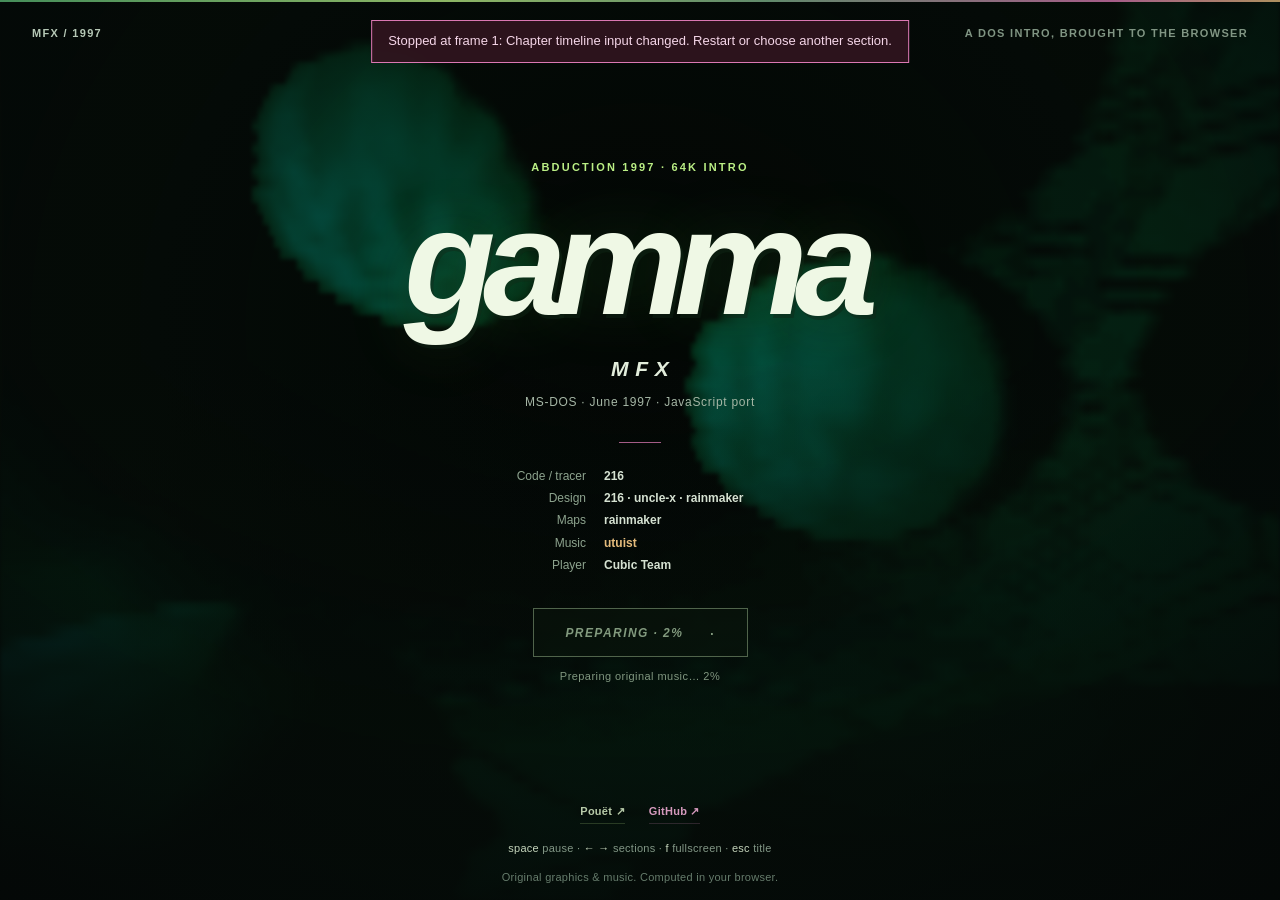
==== player/index.html @ 2d7ef6f2 "feat: initial commit" ====
<!doctype html>
<html lang="en">
<head>
 <meta charset="utf-8">
 <meta name="viewport" content="width=device-width, initial-scale=1, viewport-fit=cover">
 <meta name="description" content="Gamma by MFX. The 1997 DOS 64k intro, reconstructed in JavaScript with its original graphics and music.">
 <meta name="theme-color" content="#050907">
 <title>Gamma — MFX</title>
 <link rel="icon" href="data:,">
 <link rel="stylesheet" href="./theme.css">
</head>
<body>
<main id="shell">
 <canvas id="screen" width="320" height="240" aria-label="Gamma, rendered live"></canvas>
 <section id="gate" aria-label="Gamma by MFX">
  <img class="cover" src="./assets/home-cover.png" width="320" height="160" alt="">
  <div class="shade" aria-hidden="true"></div><div class="edge" aria-hidden="true"></div>
  <header class="masthead"><span>MFX / 1997</span><span class="edition">A DOS intro, brought to the browser</span></header>
  <div class="gate-content">
   <p class="eyebrow">Abduction 1997 · 64k intro</p>
   <h1>gamma</h1>
   <p class="group">MFX</p>
   <p class="meta">MS-DOS · June 1997 · JavaScript port</p>
   <div class="rule" aria-hidden="true"></div>
   <dl class="credits">
    <div><dt>Code / tracer</dt><dd>216</dd></div>
    <div><dt>Design</dt><dd>216 · uncle-x · rainmaker</dd></div>
    <div><dt>Maps</dt><dd>rainmaker</dd></div>
    <div class="music"><dt>Music</dt><dd>utuist</dd></div>
    <div><dt>Player</dt><dd>Cubic Team</dd></div>
   </dl>
   <button id="start" class="start" type="button" disabled>Preparing…</button>
   <output id="audio-status" class="audio-status" role="status">Preparing original music…</output>
  </div>
  <footer>
   <nav class="links" aria-label="Production links">
    <a href="https://www.pouet.net/prod.php?which=2516" target="_blank" rel="noopener noreferrer">Pouët ↗</a>
    <a href="https://github.com/kdrapel/mfx-gamma" target="_blank" rel="noopener noreferrer">GitHub ↗</a>
   </nav>
   <p class="keys"><kbd>space</kbd> pause · <kbd>← →</kbd> sections · <kbd>f</kbd> fullscreen · <kbd>esc</kbd> title</p>
   <p class="port-note">Original graphics &amp; music. Computed in your browser.</p>
  </footer>
 </section>
 <nav id="hud" class="hud" hidden aria-label="Playback controls">
  <div class="hud-main">
   <button id="play" disabled>Play</button><button id="home" class="home-button">Stop</button>
   <button id="backward" aria-label="Back 15 seconds">−15s</button><button id="forward" aria-label="Forward 15 seconds">+15s</button>
   <input id="timeline" list="seek-marks" type="range" min="0" max="143" step="0.1" value="0" aria-label="Seek intro">
   <datalist id="seek-marks"></datalist><output id="time">0:00 / 2:23</output>
   <button id="fullscreen" aria-pressed="false">Fullscreen</button>
   <label class="stats-switch"><input id="stats-toggle" type="checkbox" role="switch" aria-controls="geek-panel"> Stats for geeks</label>
  </div>
  <div class="hud-sections">
   <button id="previous" disabled aria-label="Previous section">←</button><button id="next" disabled aria-label="Next section">→</button>
   <label class="section-label" for="scene">Section</label><select id="scene" disabled aria-label="Jump to section"><option>Loading sections…</option></select>
   <button id="step" class="secondary" disabled>Next frame</button><button id="restart" class="secondary" disabled>Restart</button>
   <label><input id="mute" type="checkbox"> Mute</label>
  </div>
 </nav>
 <section id="geek-panel" hidden aria-label="Live playback statistics">
  <h2>Stats for geeks</h2><output id="stats">Waiting for a frame…</output>
  <output id="player-details"></output><output id="audio-details"></output><output id="tracker-details"></output>
  <output id="status" role="status" aria-live="polite">Loading…</output>
 </section>
 <output id="notice" hidden role="alert"></output>
 <div id="loading" hidden role="status" aria-live="polite"><span id="loading-text">Seeking…</span></div>
</main>
<script type="module" src="./preview.mjs?v=gamma-home-1"></script>
</body>
</html>
---- player/theme.css ----
:root{color-scheme:dark;background:#050907;color:#edf2e9;font:14px/1.6 Arial,Helvetica,sans-serif;--green:#bbef85;--muted:#879e8d;--pink:#db78b3;--amber:#e5bc7c}
*{box-sizing:border-box}html,body{width:100%;height:100%;margin:0;overflow:hidden}button,select,input{font:inherit}button,a,select,input{-webkit-tap-highlight-color:transparent}button,a{touch-action:manipulation}button:focus-visible,a:focus-visible,select:focus-visible,input:focus-visible{outline:2px solid var(--green);outline-offset:5px}[hidden]{display:none!important}
#shell{position:fixed;inset:0;background:#000}#screen{position:absolute;inset:0;display:block;width:100%;height:100%;object-fit:contain;background:#000;image-rendering:pixelated}#gate{position:absolute;inset:0;z-index:5;overflow:auto;text-align:center;background:#050907}.cover{position:fixed;inset:0;width:100%;height:100%;object-fit:cover;image-rendering:pixelated;opacity:.42;filter:blur(2px)}.shade{position:fixed;inset:0;background:radial-gradient(ellipse at 50% 36%,#06140b20 0%,#06100a87 58%,#040807f5 100%),linear-gradient(0deg,#040807db,transparent 60%)}.edge{position:fixed;top:0;left:0;right:0;height:2px;background:linear-gradient(90deg,#5bba76,var(--green) 35%,#80b58d 60%,var(--pink) 87%,var(--amber));opacity:.75}
.masthead{position:relative;display:flex;justify-content:space-between;gap:16px;margin:0 auto;max-width:1320px;padding:25px 32px;color:#b6c8b6;font:10px/1.5 Arial,Helvetica,sans-serif;letter-spacing:.16em;text-transform:uppercase}.masthead .edition{color:#809583}.gate-content{position:relative;min-height:calc(100svh - 180px);display:flex;flex-direction:column;align-items:center;justify-content:center;padding:30px 22px 38px}.eyebrow{margin:0 0 15px;color:var(--green);font:10px/1.6 Arial,Helvetica,sans-serif;letter-spacing:.3em;text-transform:uppercase}.gate-content h1{margin:0 0 0 -.07em;font:italic 900 clamp(82px,12vw,150px)/.94 Arial,Helvetica,sans-serif;letter-spacing:-.085em;color:#eff8e5;text-shadow:0 0 70px #5de25324,3px 4px 0 #10201770}.group{margin:25px 0 0;font:16px/1 Arial,Helvetica,sans-serif;letter-spacing:.65em;padding-left:.65em;color:#e2eddb}.meta{margin:14px 0 0;font:11px/1.6 Arial,Helvetica,sans-serif;color:#a5b6a5;letter-spacing:.08em}.rule{width:42px;height:1px;margin:30px 0 22px;background:var(--pink);opacity:.75}.credits{margin:0;color:#9bad9e;font:11px/1.8 Arial,Helvetica,sans-serif}.credits div{display:grid;grid-template-columns:110px 200px;gap:18px}.credits dt{text-align:right;color:#8da38e}.credits dd{margin:0;text-align:left;color:#d6e2d2}.credits .music dd{color:var(--amber)}.start{display:inline-flex;align-items:center;justify-content:center;gap:26px;min-width:215px;min-height:49px;margin-top:32px;padding:11px 25px;border:1px solid #a2ce7d88;background:#10211099;color:#ddf6c3;text-transform:uppercase;font:11px/1.5 Arial,Helvetica,sans-serif;letter-spacing:.18em;cursor:pointer;transition:border-color .18s,background .18s,box-shadow .18s}.start::after{content:'↗';font:19px/1 Arial,sans-serif;letter-spacing:0}.start:hover{background:#21371bd9;border-color:var(--green);box-shadow:0 0 35px #91da4412}.start:disabled{cursor:progress;color:#829a7e;border-color:#50644b;background:#0b160c80}.start:disabled::after{content:'·';animation:pulse 1s ease-in-out infinite}.audio-status{margin:10px 0 0;min-height:1.7em;color:#819780;font:10px/1.7 Arial,Helvetica,sans-serif;letter-spacing:.04em}footer{position:relative;padding:12px 24px max(20px,env(safe-area-inset-bottom));color:#829786;font:10px/1.7 Arial,Helvetica,sans-serif;letter-spacing:.025em}footer p{margin:10px 0 0}footer kbd{font:inherit;color:#c5d5bc}.links{display:flex;justify-content:center;align-items:center;gap:24px;margin-bottom:15px}.links a{color:#b7cba9;text-decoration:none;border-bottom:1px solid #7b9a5c50;padding:3px 0;transition:color .15s,border-color .15s}.links a:last-child{color:#d59abd;border-color:#875d7b50}.links a:hover{color:#f2f7dc;border-color:currentColor}.port-note{color:#667c6c}
.hud{position:absolute;z-index:3;bottom:max(17px,env(safe-area-inset-bottom));left:50%;transform:translateX(-50%);display:flex;align-items:center;justify-content:center;flex-wrap:wrap;gap:8px 12px;width:min(1120px,calc(100% - 32px));padding:12px 16px;border:1px solid #9fbf8b3d;background:#071009eb;box-shadow:0 8px 32px #0008;color:#c6d7bb}.hud button{padding:5px 8px;border:0;background:none;color:#d4e7c5;cursor:pointer;white-space:nowrap;font-size:12px}.hud button:hover{color:var(--green)}.hud button:disabled{opacity:.35;cursor:default}.hud select{min-width:140px;max-width:270px;flex:1;padding:6px 9px;border:1px solid #7e9b683d;background:#102015;color:#d0e2c2;font-size:11px}.hud label{display:flex;align-items:center;gap:5px;font-size:11px;color:#a4b99a;white-space:nowrap}.hud input{accent-color:var(--green)}#time{color:var(--amber);font:11px/1.5 Arial,Helvetica,sans-serif;font-variant-numeric:tabular-nums;white-space:nowrap}.separator{height:18px;width:1px;background:#819b6e3b}#status{position:absolute;z-index:3;top:max(17px,env(safe-area-inset-top));left:20px;right:130px;color:#a4bc95;font:11px/1.6 Arial,Helvetica,sans-serif;pointer-events:none;text-shadow:0 1px 4px #000}.home-button{color:var(--pink)!important}.hud .secondary{color:#8fa683;font-size:11px}.gate-footer-note{font-size:9px}
@keyframes pulse{50%{opacity:.2}}@media(max-width:700px){.masthead{padding:19px 20px}.masthead .edition{display:none}.gate-content{min-height:calc(100svh - 155px);padding:30px 16px 24px}.credits div{grid-template-columns:83px 185px;gap:12px}.gate-content h1{font-size:clamp(82px,20vw,120px)}.hud{gap:7px;width:calc(100% - 20px);padding:9px}.hud select{max-width:none;flex-basis:45%;order:1}.hud .section-label{display:none}.hud .secondary{display:none}.hud label{font-size:10px}.separator{display:none}#status{top:12px;left:12px;right:110px;font-size:10px}footer{padding-left:15px;padding-right:15px}.keys{max-width:290px;margin:10px auto 0!important}}@media(max-height:650px) and (min-width:701px){.masthead{padding-top:15px;padding-bottom:5px}.gate-content{min-height:calc(100svh - 140px);padding:14px}.gate-content h1{font-size:92px}.eyebrow{margin-bottom:8px}.group{margin-top:15px}.rule{margin:17px 0 12px}.start{margin-top:20px}.credits{font-size:10px}.meta{margin-top:10px}footer{padding-top:0}}@media(prefers-reduced-motion:reduce){*,*::before,*::after{animation:none!important;transition:none!important}}
.credits dt{white-space:nowrap}@media(max-width:700px){.gate-content{min-height:calc(100svh - 190px)}.credits div{grid-template-columns:92px 185px}}
.masthead{font-size:11px;font-weight:600;letter-spacing:.12em}.eyebrow{font-size:11px;font-weight:700;letter-spacing:.2em}.group{font-size:21px;font-weight:900;font-style:italic;letter-spacing:.32em;padding-left:.32em}.meta{font-size:12px;letter-spacing:.06em}.credits{font-size:12px;line-height:1.85}.credits dd{font-weight:600}.start{font-size:12px;font-weight:700;font-style:italic;letter-spacing:.12em}.audio-status{font-size:11px}footer{font-size:11px}.links a{font-weight:600}
.hud{display:block;padding:10px 14px;border-radius:5px}.hud-main,.hud-sections{display:flex;align-items:center;gap:9px;width:100%}.hud-sections{justify-content:center;margin-top:8px;padding-top:8px;border-top:1px solid #8eaa7630}.hud select{max-width:330px}.hud-main button{flex-shrink:0}.hud-main #timeline{display:block;flex:1;min-width:70px;height:20px;margin:0;cursor:pointer;accent-color:var(--green)}.stats-switch{cursor:pointer}.stats-switch input{appearance:none;position:relative;width:28px;height:16px;margin:0 3px 0 0;border-radius:9px;background:#46543e;cursor:pointer;flex-shrink:0}.stats-switch input::after{content:'';position:absolute;top:2px;left:2px;width:12px;height:12px;border-radius:50%;background:#e4eedb;transition:transform .15s}.stats-switch input:checked{background:#739c4f}.stats-switch input:checked::after{transform:translateX(12px)}#geek-panel{position:absolute;z-index:4;top:20px;right:20px;width:min(440px,calc(100% - 32px));padding:14px 16px;border:1px solid #9fbf8b50;border-radius:5px;background:#071009f0;box-shadow:0 8px 30px #0006;font-size:12px;line-height:1.8;font-variant-numeric:tabular-nums;pointer-events:none}#geek-panel h2{margin:0 0 7px;color:#d9edcb;font-size:12px;font-weight:700;letter-spacing:.04em}#geek-panel output{display:block;color:#b3c7a7}#geek-panel #stats{color:var(--green)}#geek-panel #status{position:static;margin-top:5px;color:#81967b;font-size:11px;text-shadow:none}#notice{position:absolute;z-index:8;top:20px;left:50%;transform:translateX(-50%);max-width:calc(100% - 40px);padding:10px 16px;background:#30151fee;border:1px solid var(--pink);color:#f5d6e8;font-size:13px}#loading{position:absolute;inset:0;z-index:4;display:grid;place-items:center;background:#03080570;pointer-events:none}#loading span{padding:15px 24px;border:1px solid #96b77c70;border-radius:5px;background:#0b180eea;color:#dfefce;font-size:13px}#shell:fullscreen{width:100%;height:100%;background:#000}#shell:fullscreen .hud{z-index:6}#shell:fullscreen #geek-panel{z-index:7}@media(max-width:760px){.hud-main{flex-wrap:wrap;justify-content:center;gap:5px}.hud-main #timeline{order:2;flex-basis:65%}.hud-main #time{order:3}.hud-main .stats-switch{margin-left:auto}.hud-sections{gap:5px}.hud-sections select{order:0;min-width:80px;max-width:none}.hud-sections .section-label{display:none}#geek-panel{right:12px;top:12px;padding:10px 12px;font-size:11px}.hud button{padding:5px;font-size:11px}.hud-main #fullscreen{display:block;font-size:11px}.hud .secondary{display:none}}
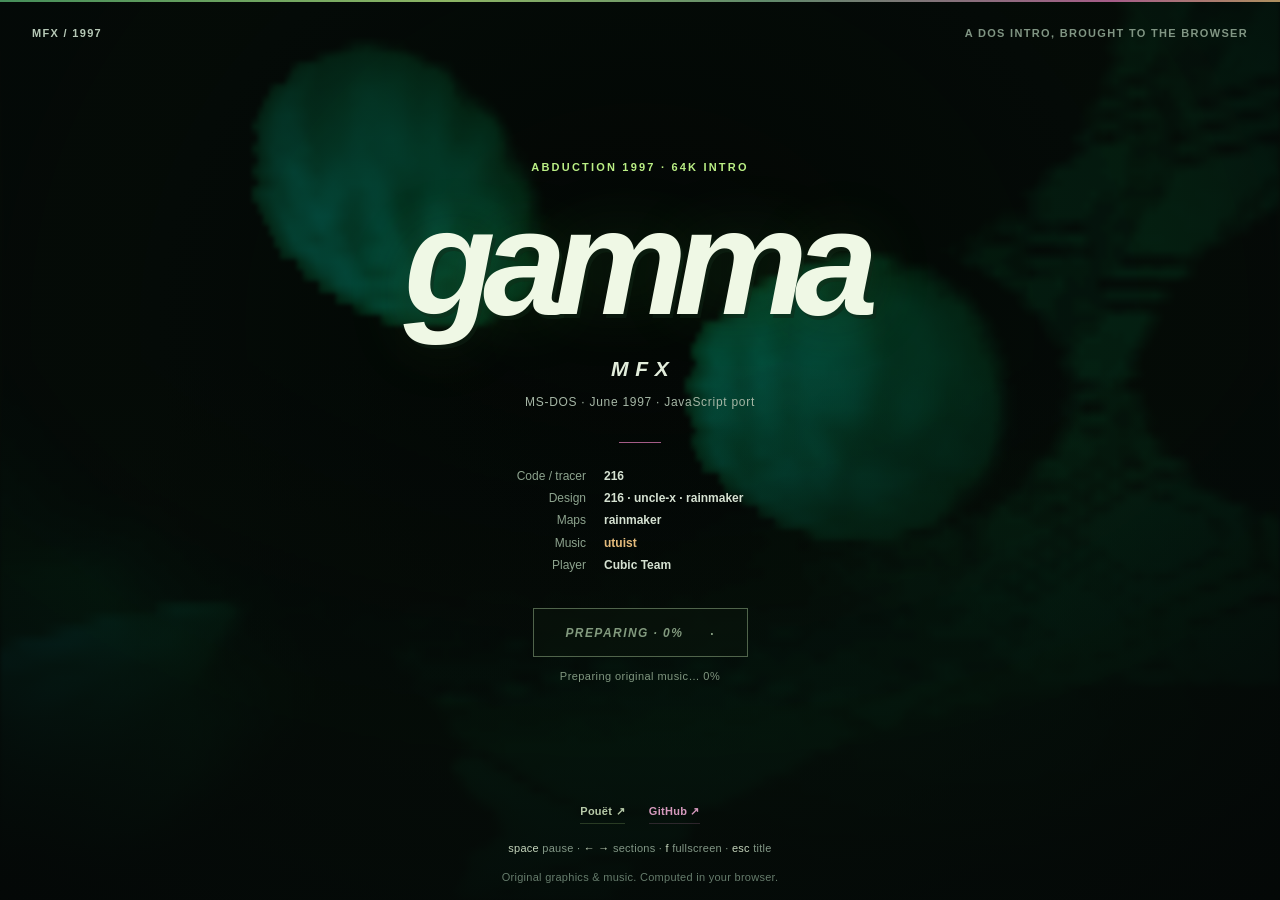
==== commit b08b4cb7: "fix: encoding issue." ====
--- a/player/index.html
+++ b/player/index.html
@@ -1,70 +1,70 @@
-<!doctype html>
-<html lang="en">
-<head>
- <meta charset="utf-8">
- <meta name="viewport" content="width=device-width, initial-scale=1, viewport-fit=cover">
- <meta name="description" content="Gamma by MFX. The 1997 DOS 64k intro, reconstructed in JavaScript with its original graphics and music.">
- <meta name="theme-color" content="#050907">
- <title>Gamma — MFX</title>
- <link rel="icon" href="data:,">
- <link rel="stylesheet" href="./theme.css">
-</head>
-<body>
-<main id="shell">
- <canvas id="screen" width="320" height="240" aria-label="Gamma, rendered live"></canvas>
- <section id="gate" aria-label="Gamma by MFX">
-  <img class="cover" src="./assets/home-cover.png" width="320" height="160" alt="">
-  <div class="shade" aria-hidden="true"></div><div class="edge" aria-hidden="true"></div>
-  <header class="masthead"><span>MFX / 1997</span><span class="edition">A DOS intro, brought to the browser</span></header>
-  <div class="gate-content">
-   <p class="eyebrow">Abduction 1997 · 64k intro</p>
-   <h1>gamma</h1>
-   <p class="group">MFX</p>
-   <p class="meta">MS-DOS · June 1997 · JavaScript port</p>
-   <div class="rule" aria-hidden="true"></div>
-   <dl class="credits">
-    <div><dt>Code / tracer</dt><dd>216</dd></div>
-    <div><dt>Design</dt><dd>216 · uncle-x · rainmaker</dd></div>
-    <div><dt>Maps</dt><dd>rainmaker</dd></div>
-    <div class="music"><dt>Music</dt><dd>utuist</dd></div>
-    <div><dt>Player</dt><dd>Cubic Team</dd></div>
-   </dl>
-   <button id="start" class="start" type="button" disabled>Preparing…</button>
-   <output id="audio-status" class="audio-status" role="status">Preparing original music…</output>
-  </div>
-  <footer>
-   <nav class="links" aria-label="Production links">
-    <a href="https://www.pouet.net/prod.php?which=2516" target="_blank" rel="noopener noreferrer">Pouët ↗</a>
-    <a href="https://github.com/kdrapel/mfx-gamma" target="_blank" rel="noopener noreferrer">GitHub ↗</a>
-   </nav>
-   <p class="keys"><kbd>space</kbd> pause · <kbd>← →</kbd> sections · <kbd>f</kbd> fullscreen · <kbd>esc</kbd> title</p>
-   <p class="port-note">Original graphics &amp; music. Computed in your browser.</p>
-  </footer>
- </section>
- <nav id="hud" class="hud" hidden aria-label="Playback controls">
-  <div class="hud-main">
-   <button id="play" disabled>Play</button><button id="home" class="home-button">Stop</button>
-   <button id="backward" aria-label="Back 15 seconds">−15s</button><button id="forward" aria-label="Forward 15 seconds">+15s</button>
-   <input id="timeline" list="seek-marks" type="range" min="0" max="143" step="0.1" value="0" aria-label="Seek intro">
-   <datalist id="seek-marks"></datalist><output id="time">0:00 / 2:23</output>
-   <button id="fullscreen" aria-pressed="false">Fullscreen</button>
-   <label class="stats-switch"><input id="stats-toggle" type="checkbox" role="switch" aria-controls="geek-panel"> Stats for geeks</label>
-  </div>
-  <div class="hud-sections">
-   <button id="previous" disabled aria-label="Previous section">←</button><button id="next" disabled aria-label="Next section">→</button>
-   <label class="section-label" for="scene">Section</label><select id="scene" disabled aria-label="Jump to section"><option>Loading sections…</option></select>
-   <button id="step" class="secondary" disabled>Next frame</button><button id="restart" class="secondary" disabled>Restart</button>
-   <label><input id="mute" type="checkbox"> Mute</label>
-  </div>
- </nav>
- <section id="geek-panel" hidden aria-label="Live playback statistics">
-  <h2>Stats for geeks</h2><output id="stats">Waiting for a frame…</output>
-  <output id="player-details"></output><output id="audio-details"></output><output id="tracker-details"></output>
-  <output id="status" role="status" aria-live="polite">Loading…</output>
- </section>
- <output id="notice" hidden role="alert"></output>
- <div id="loading" hidden role="status" aria-live="polite"><span id="loading-text">Seeking…</span></div>
-</main>
-<script type="module" src="./preview.mjs?v=gamma-home-1"></script>
-</body>
-</html>
+<!doctype html>
+<html lang="en">
+<head>
+ <meta charset="utf-8">
+ <meta name="viewport" content="width=device-width, initial-scale=1, viewport-fit=cover">
+ <meta name="description" content="Gamma by MFX. The 1997 DOS 64k intro, reconstructed in JavaScript with its original graphics and music.">
+ <meta name="theme-color" content="#050907">
+ <title>Gamma — MFX</title>
+ <link rel="icon" href="data:,">
+ <link rel="stylesheet" href="./theme.css">
+</head>
+<body>
+<main id="shell">
+ <canvas id="screen" width="320" height="240" aria-label="Gamma, rendered live"></canvas>
+ <section id="gate" aria-label="Gamma by MFX">
+  <img class="cover" src="./assets/home-cover.png" width="320" height="160" alt="">
+  <div class="shade" aria-hidden="true"></div><div class="edge" aria-hidden="true"></div>
+  <header class="masthead"><span>MFX / 1997</span><span class="edition">A DOS intro, brought to the browser</span></header>
+  <div class="gate-content">
+   <p class="eyebrow">Abduction 1997 · 64k intro</p>
+   <h1>gamma</h1>
+   <p class="group">MFX</p>
+   <p class="meta">MS-DOS · June 1997 · JavaScript port</p>
+   <div class="rule" aria-hidden="true"></div>
+   <dl class="credits">
+    <div><dt>Code / tracer</dt><dd>216</dd></div>
+    <div><dt>Design</dt><dd>216 · uncle-x · rainmaker</dd></div>
+    <div><dt>Maps</dt><dd>rainmaker</dd></div>
+    <div class="music"><dt>Music</dt><dd>utuist</dd></div>
+    <div><dt>Player</dt><dd>Cubic Team</dd></div>
+   </dl>
+   <button id="start" class="start" type="button" disabled>Preparing…</button>
+   <output id="audio-status" class="audio-status" role="status">Preparing original music…</output>
+  </div>
+  <footer>
+   <nav class="links" aria-label="Production links">
+    <a href="https://www.pouet.net/prod.php?which=2516" target="_blank" rel="noopener noreferrer">Pouët ↗</a>
+    <a href="https://github.com/kdrapel/mfx-gamma" target="_blank" rel="noopener noreferrer">GitHub ↗</a>
+   </nav>
+   <p class="keys"><kbd>space</kbd> pause · <kbd>← →</kbd> sections · <kbd>f</kbd> fullscreen · <kbd>esc</kbd> title</p>
+   <p class="port-note">Original graphics &amp; music. Computed in your browser.</p>
+  </footer>
+ </section>
+ <nav id="hud" class="hud" hidden aria-label="Playback controls">
+  <div class="hud-main">
+   <button id="play" disabled>Play</button><button id="home" class="home-button">Stop</button>
+   <button id="backward" aria-label="Back 15 seconds">−15s</button><button id="forward" aria-label="Forward 15 seconds">+15s</button>
+   <input id="timeline" list="seek-marks" type="range" min="0" max="143" step="0.1" value="0" aria-label="Seek intro">
+   <datalist id="seek-marks"></datalist><output id="time">0:00 / 2:23</output>
+   <button id="fullscreen" aria-pressed="false">Fullscreen</button>
+   <label class="stats-switch"><input id="stats-toggle" type="checkbox" role="switch" aria-controls="geek-panel"> Stats for geeks</label>
+  </div>
+  <div class="hud-sections">
+   <button id="previous" disabled aria-label="Previous section">←</button><button id="next" disabled aria-label="Next section">→</button>
+   <label class="section-label" for="scene">Section</label><select id="scene" disabled aria-label="Jump to section"><option>Loading sections…</option></select>
+   <button id="step" class="secondary" disabled>Next frame</button><button id="restart" class="secondary" disabled>Restart</button>
+   <label><input id="mute" type="checkbox"> Mute</label>
+  </div>
+ </nav>
+ <section id="geek-panel" hidden aria-label="Live playback statistics">
+  <h2>Stats for geeks</h2><output id="stats">Waiting for a frame…</output>
+  <output id="player-details"></output><output id="audio-details"></output><output id="tracker-details"></output>
+  <output id="status" role="status" aria-live="polite">Loading…</output>
+ </section>
+ <output id="notice" hidden role="alert"></output>
+ <div id="loading" hidden role="status" aria-live="polite"><span id="loading-text">Seeking…</span></div>
+</main>
+<script type="module" src="./preview.mjs?v=gamma-home-1"></script>
+</body>
+</html>
--- a/player/theme.css
+++ b/player/theme.css
@@ -1,10 +1,10 @@
-:root{color-scheme:dark;background:#050907;color:#edf2e9;font:14px/1.6 Arial,Helvetica,sans-serif;--green:#bbef85;--muted:#879e8d;--pink:#db78b3;--amber:#e5bc7c}
-*{box-sizing:border-box}html,body{width:100%;height:100%;margin:0;overflow:hidden}button,select,input{font:inherit}button,a,select,input{-webkit-tap-highlight-color:transparent}button,a{touch-action:manipulation}button:focus-visible,a:focus-visible,select:focus-visible,input:focus-visible{outline:2px solid var(--green);outline-offset:5px}[hidden]{display:none!important}
-#shell{position:fixed;inset:0;background:#000}#screen{position:absolute;inset:0;display:block;width:100%;height:100%;object-fit:contain;background:#000;image-rendering:pixelated}#gate{position:absolute;inset:0;z-index:5;overflow:auto;text-align:center;background:#050907}.cover{position:fixed;inset:0;width:100%;height:100%;object-fit:cover;image-rendering:pixelated;opacity:.42;filter:blur(2px)}.shade{position:fixed;inset:0;background:radial-gradient(ellipse at 50% 36%,#06140b20 0%,#06100a87 58%,#040807f5 100%),linear-gradient(0deg,#040807db,transparent 60%)}.edge{position:fixed;top:0;left:0;right:0;height:2px;background:linear-gradient(90deg,#5bba76,var(--green) 35%,#80b58d 60%,var(--pink) 87%,var(--amber));opacity:.75}
-.masthead{position:relative;display:flex;justify-content:space-between;gap:16px;margin:0 auto;max-width:1320px;padding:25px 32px;color:#b6c8b6;font:10px/1.5 Arial,Helvetica,sans-serif;letter-spacing:.16em;text-transform:uppercase}.masthead .edition{color:#809583}.gate-content{position:relative;min-height:calc(100svh - 180px);display:flex;flex-direction:column;align-items:center;justify-content:center;padding:30px 22px 38px}.eyebrow{margin:0 0 15px;color:var(--green);font:10px/1.6 Arial,Helvetica,sans-serif;letter-spacing:.3em;text-transform:uppercase}.gate-content h1{margin:0 0 0 -.07em;font:italic 900 clamp(82px,12vw,150px)/.94 Arial,Helvetica,sans-serif;letter-spacing:-.085em;color:#eff8e5;text-shadow:0 0 70px #5de25324,3px 4px 0 #10201770}.group{margin:25px 0 0;font:16px/1 Arial,Helvetica,sans-serif;letter-spacing:.65em;padding-left:.65em;color:#e2eddb}.meta{margin:14px 0 0;font:11px/1.6 Arial,Helvetica,sans-serif;color:#a5b6a5;letter-spacing:.08em}.rule{width:42px;height:1px;margin:30px 0 22px;background:var(--pink);opacity:.75}.credits{margin:0;color:#9bad9e;font:11px/1.8 Arial,Helvetica,sans-serif}.credits div{display:grid;grid-template-columns:110px 200px;gap:18px}.credits dt{text-align:right;color:#8da38e}.credits dd{margin:0;text-align:left;color:#d6e2d2}.credits .music dd{color:var(--amber)}.start{display:inline-flex;align-items:center;justify-content:center;gap:26px;min-width:215px;min-height:49px;margin-top:32px;padding:11px 25px;border:1px solid #a2ce7d88;background:#10211099;color:#ddf6c3;text-transform:uppercase;font:11px/1.5 Arial,Helvetica,sans-serif;letter-spacing:.18em;cursor:pointer;transition:border-color .18s,background .18s,box-shadow .18s}.start::after{content:'↗';font:19px/1 Arial,sans-serif;letter-spacing:0}.start:hover{background:#21371bd9;border-color:var(--green);box-shadow:0 0 35px #91da4412}.start:disabled{cursor:progress;color:#829a7e;border-color:#50644b;background:#0b160c80}.start:disabled::after{content:'·';animation:pulse 1s ease-in-out infinite}.audio-status{margin:10px 0 0;min-height:1.7em;color:#819780;font:10px/1.7 Arial,Helvetica,sans-serif;letter-spacing:.04em}footer{position:relative;padding:12px 24px max(20px,env(safe-area-inset-bottom));color:#829786;font:10px/1.7 Arial,Helvetica,sans-serif;letter-spacing:.025em}footer p{margin:10px 0 0}footer kbd{font:inherit;color:#c5d5bc}.links{display:flex;justify-content:center;align-items:center;gap:24px;margin-bottom:15px}.links a{color:#b7cba9;text-decoration:none;border-bottom:1px solid #7b9a5c50;padding:3px 0;transition:color .15s,border-color .15s}.links a:last-child{color:#d59abd;border-color:#875d7b50}.links a:hover{color:#f2f7dc;border-color:currentColor}.port-note{color:#667c6c}
-.hud{position:absolute;z-index:3;bottom:max(17px,env(safe-area-inset-bottom));left:50%;transform:translateX(-50%);display:flex;align-items:center;justify-content:center;flex-wrap:wrap;gap:8px 12px;width:min(1120px,calc(100% - 32px));padding:12px 16px;border:1px solid #9fbf8b3d;background:#071009eb;box-shadow:0 8px 32px #0008;color:#c6d7bb}.hud button{padding:5px 8px;border:0;background:none;color:#d4e7c5;cursor:pointer;white-space:nowrap;font-size:12px}.hud button:hover{color:var(--green)}.hud button:disabled{opacity:.35;cursor:default}.hud select{min-width:140px;max-width:270px;flex:1;padding:6px 9px;border:1px solid #7e9b683d;background:#102015;color:#d0e2c2;font-size:11px}.hud label{display:flex;align-items:center;gap:5px;font-size:11px;color:#a4b99a;white-space:nowrap}.hud input{accent-color:var(--green)}#time{color:var(--amber);font:11px/1.5 Arial,Helvetica,sans-serif;font-variant-numeric:tabular-nums;white-space:nowrap}.separator{height:18px;width:1px;background:#819b6e3b}#status{position:absolute;z-index:3;top:max(17px,env(safe-area-inset-top));left:20px;right:130px;color:#a4bc95;font:11px/1.6 Arial,Helvetica,sans-serif;pointer-events:none;text-shadow:0 1px 4px #000}.home-button{color:var(--pink)!important}.hud .secondary{color:#8fa683;font-size:11px}.gate-footer-note{font-size:9px}
-@keyframes pulse{50%{opacity:.2}}@media(max-width:700px){.masthead{padding:19px 20px}.masthead .edition{display:none}.gate-content{min-height:calc(100svh - 155px);padding:30px 16px 24px}.credits div{grid-template-columns:83px 185px;gap:12px}.gate-content h1{font-size:clamp(82px,20vw,120px)}.hud{gap:7px;width:calc(100% - 20px);padding:9px}.hud select{max-width:none;flex-basis:45%;order:1}.hud .section-label{display:none}.hud .secondary{display:none}.hud label{font-size:10px}.separator{display:none}#status{top:12px;left:12px;right:110px;font-size:10px}footer{padding-left:15px;padding-right:15px}.keys{max-width:290px;margin:10px auto 0!important}}@media(max-height:650px) and (min-width:701px){.masthead{padding-top:15px;padding-bottom:5px}.gate-content{min-height:calc(100svh - 140px);padding:14px}.gate-content h1{font-size:92px}.eyebrow{margin-bottom:8px}.group{margin-top:15px}.rule{margin:17px 0 12px}.start{margin-top:20px}.credits{font-size:10px}.meta{margin-top:10px}footer{padding-top:0}}@media(prefers-reduced-motion:reduce){*,*::before,*::after{animation:none!important;transition:none!important}}
-.credits dt{white-space:nowrap}@media(max-width:700px){.gate-content{min-height:calc(100svh - 190px)}.credits div{grid-template-columns:92px 185px}}
-.masthead{font-size:11px;font-weight:600;letter-spacing:.12em}.eyebrow{font-size:11px;font-weight:700;letter-spacing:.2em}.group{font-size:21px;font-weight:900;font-style:italic;letter-spacing:.32em;padding-left:.32em}.meta{font-size:12px;letter-spacing:.06em}.credits{font-size:12px;line-height:1.85}.credits dd{font-weight:600}.start{font-size:12px;font-weight:700;font-style:italic;letter-spacing:.12em}.audio-status{font-size:11px}footer{font-size:11px}.links a{font-weight:600}
-.hud{display:block;padding:10px 14px;border-radius:5px}.hud-main,.hud-sections{display:flex;align-items:center;gap:9px;width:100%}.hud-sections{justify-content:center;margin-top:8px;padding-top:8px;border-top:1px solid #8eaa7630}.hud select{max-width:330px}.hud-main button{flex-shrink:0}.hud-main #timeline{display:block;flex:1;min-width:70px;height:20px;margin:0;cursor:pointer;accent-color:var(--green)}.stats-switch{cursor:pointer}.stats-switch input{appearance:none;position:relative;width:28px;height:16px;margin:0 3px 0 0;border-radius:9px;background:#46543e;cursor:pointer;flex-shrink:0}.stats-switch input::after{content:'';position:absolute;top:2px;left:2px;width:12px;height:12px;border-radius:50%;background:#e4eedb;transition:transform .15s}.stats-switch input:checked{background:#739c4f}.stats-switch input:checked::after{transform:translateX(12px)}#geek-panel{position:absolute;z-index:4;top:20px;right:20px;width:min(440px,calc(100% - 32px));padding:14px 16px;border:1px solid #9fbf8b50;border-radius:5px;background:#071009f0;box-shadow:0 8px 30px #0006;font-size:12px;line-height:1.8;font-variant-numeric:tabular-nums;pointer-events:none}#geek-panel h2{margin:0 0 7px;color:#d9edcb;font-size:12px;font-weight:700;letter-spacing:.04em}#geek-panel output{display:block;color:#b3c7a7}#geek-panel #stats{color:var(--green)}#geek-panel #status{position:static;margin-top:5px;color:#81967b;font-size:11px;text-shadow:none}#notice{position:absolute;z-index:8;top:20px;left:50%;transform:translateX(-50%);max-width:calc(100% - 40px);padding:10px 16px;background:#30151fee;border:1px solid var(--pink);color:#f5d6e8;font-size:13px}#loading{position:absolute;inset:0;z-index:4;display:grid;place-items:center;background:#03080570;pointer-events:none}#loading span{padding:15px 24px;border:1px solid #96b77c70;border-radius:5px;background:#0b180eea;color:#dfefce;font-size:13px}#shell:fullscreen{width:100%;height:100%;background:#000}#shell:fullscreen .hud{z-index:6}#shell:fullscreen #geek-panel{z-index:7}@media(max-width:760px){.hud-main{flex-wrap:wrap;justify-content:center;gap:5px}.hud-main #timeline{order:2;flex-basis:65%}.hud-main #time{order:3}.hud-main .stats-switch{margin-left:auto}.hud-sections{gap:5px}.hud-sections select{order:0;min-width:80px;max-width:none}.hud-sections .section-label{display:none}#geek-panel{right:12px;top:12px;padding:10px 12px;font-size:11px}.hud button{padding:5px;font-size:11px}.hud-main #fullscreen{display:block;font-size:11px}.hud .secondary{display:none}}
-
+:root{color-scheme:dark;background:#050907;color:#edf2e9;font:14px/1.6 Arial,Helvetica,sans-serif;--green:#bbef85;--muted:#879e8d;--pink:#db78b3;--amber:#e5bc7c}
+*{box-sizing:border-box}html,body{width:100%;height:100%;margin:0;overflow:hidden}button,select,input{font:inherit}button,a,select,input{-webkit-tap-highlight-color:transparent}button,a{touch-action:manipulation}button:focus-visible,a:focus-visible,select:focus-visible,input:focus-visible{outline:2px solid var(--green);outline-offset:5px}[hidden]{display:none!important}
+#shell{position:fixed;inset:0;background:#000}#screen{position:absolute;inset:0;display:block;width:100%;height:100%;object-fit:contain;background:#000;image-rendering:pixelated}#gate{position:absolute;inset:0;z-index:5;overflow:auto;text-align:center;background:#050907}.cover{position:fixed;inset:0;width:100%;height:100%;object-fit:cover;image-rendering:pixelated;opacity:.42;filter:blur(2px)}.shade{position:fixed;inset:0;background:radial-gradient(ellipse at 50% 36%,#06140b20 0%,#06100a87 58%,#040807f5 100%),linear-gradient(0deg,#040807db,transparent 60%)}.edge{position:fixed;top:0;left:0;right:0;height:2px;background:linear-gradient(90deg,#5bba76,var(--green) 35%,#80b58d 60%,var(--pink) 87%,var(--amber));opacity:.75}
+.masthead{position:relative;display:flex;justify-content:space-between;gap:16px;margin:0 auto;max-width:1320px;padding:25px 32px;color:#b6c8b6;font:10px/1.5 Arial,Helvetica,sans-serif;letter-spacing:.16em;text-transform:uppercase}.masthead .edition{color:#809583}.gate-content{position:relative;min-height:calc(100svh - 180px);display:flex;flex-direction:column;align-items:center;justify-content:center;padding:30px 22px 38px}.eyebrow{margin:0 0 15px;color:var(--green);font:10px/1.6 Arial,Helvetica,sans-serif;letter-spacing:.3em;text-transform:uppercase}.gate-content h1{margin:0 0 0 -.07em;font:italic 900 clamp(82px,12vw,150px)/.94 Arial,Helvetica,sans-serif;letter-spacing:-.085em;color:#eff8e5;text-shadow:0 0 70px #5de25324,3px 4px 0 #10201770}.group{margin:25px 0 0;font:16px/1 Arial,Helvetica,sans-serif;letter-spacing:.65em;padding-left:.65em;color:#e2eddb}.meta{margin:14px 0 0;font:11px/1.6 Arial,Helvetica,sans-serif;color:#a5b6a5;letter-spacing:.08em}.rule{width:42px;height:1px;margin:30px 0 22px;background:var(--pink);opacity:.75}.credits{margin:0;color:#9bad9e;font:11px/1.8 Arial,Helvetica,sans-serif}.credits div{display:grid;grid-template-columns:110px 200px;gap:18px}.credits dt{text-align:right;color:#8da38e}.credits dd{margin:0;text-align:left;color:#d6e2d2}.credits .music dd{color:var(--amber)}.start{display:inline-flex;align-items:center;justify-content:center;gap:26px;min-width:215px;min-height:49px;margin-top:32px;padding:11px 25px;border:1px solid #a2ce7d88;background:#10211099;color:#ddf6c3;text-transform:uppercase;font:11px/1.5 Arial,Helvetica,sans-serif;letter-spacing:.18em;cursor:pointer;transition:border-color .18s,background .18s,box-shadow .18s}.start::after{content:'↗';font:19px/1 Arial,sans-serif;letter-spacing:0}.start:hover{background:#21371bd9;border-color:var(--green);box-shadow:0 0 35px #91da4412}.start:disabled{cursor:progress;color:#829a7e;border-color:#50644b;background:#0b160c80}.start:disabled::after{content:'·';animation:pulse 1s ease-in-out infinite}.audio-status{margin:10px 0 0;min-height:1.7em;color:#819780;font:10px/1.7 Arial,Helvetica,sans-serif;letter-spacing:.04em}footer{position:relative;padding:12px 24px max(20px,env(safe-area-inset-bottom));color:#829786;font:10px/1.7 Arial,Helvetica,sans-serif;letter-spacing:.025em}footer p{margin:10px 0 0}footer kbd{font:inherit;color:#c5d5bc}.links{display:flex;justify-content:center;align-items:center;gap:24px;margin-bottom:15px}.links a{color:#b7cba9;text-decoration:none;border-bottom:1px solid #7b9a5c50;padding:3px 0;transition:color .15s,border-color .15s}.links a:last-child{color:#d59abd;border-color:#875d7b50}.links a:hover{color:#f2f7dc;border-color:currentColor}.port-note{color:#667c6c}
+.hud{position:absolute;z-index:3;bottom:max(17px,env(safe-area-inset-bottom));left:50%;transform:translateX(-50%);display:flex;align-items:center;justify-content:center;flex-wrap:wrap;gap:8px 12px;width:min(1120px,calc(100% - 32px));padding:12px 16px;border:1px solid #9fbf8b3d;background:#071009eb;box-shadow:0 8px 32px #0008;color:#c6d7bb}.hud button{padding:5px 8px;border:0;background:none;color:#d4e7c5;cursor:pointer;white-space:nowrap;font-size:12px}.hud button:hover{color:var(--green)}.hud button:disabled{opacity:.35;cursor:default}.hud select{min-width:140px;max-width:270px;flex:1;padding:6px 9px;border:1px solid #7e9b683d;background:#102015;color:#d0e2c2;font-size:11px}.hud label{display:flex;align-items:center;gap:5px;font-size:11px;color:#a4b99a;white-space:nowrap}.hud input{accent-color:var(--green)}#time{color:var(--amber);font:11px/1.5 Arial,Helvetica,sans-serif;font-variant-numeric:tabular-nums;white-space:nowrap}.separator{height:18px;width:1px;background:#819b6e3b}#status{position:absolute;z-index:3;top:max(17px,env(safe-area-inset-top));left:20px;right:130px;color:#a4bc95;font:11px/1.6 Arial,Helvetica,sans-serif;pointer-events:none;text-shadow:0 1px 4px #000}.home-button{color:var(--pink)!important}.hud .secondary{color:#8fa683;font-size:11px}.gate-footer-note{font-size:9px}
+@keyframes pulse{50%{opacity:.2}}@media(max-width:700px){.masthead{padding:19px 20px}.masthead .edition{display:none}.gate-content{min-height:calc(100svh - 155px);padding:30px 16px 24px}.credits div{grid-template-columns:83px 185px;gap:12px}.gate-content h1{font-size:clamp(82px,20vw,120px)}.hud{gap:7px;width:calc(100% - 20px);padding:9px}.hud select{max-width:none;flex-basis:45%;order:1}.hud .section-label{display:none}.hud .secondary{display:none}.hud label{font-size:10px}.separator{display:none}#status{top:12px;left:12px;right:110px;font-size:10px}footer{padding-left:15px;padding-right:15px}.keys{max-width:290px;margin:10px auto 0!important}}@media(max-height:650px) and (min-width:701px){.masthead{padding-top:15px;padding-bottom:5px}.gate-content{min-height:calc(100svh - 140px);padding:14px}.gate-content h1{font-size:92px}.eyebrow{margin-bottom:8px}.group{margin-top:15px}.rule{margin:17px 0 12px}.start{margin-top:20px}.credits{font-size:10px}.meta{margin-top:10px}footer{padding-top:0}}@media(prefers-reduced-motion:reduce){*,*::before,*::after{animation:none!important;transition:none!important}}
+.credits dt{white-space:nowrap}@media(max-width:700px){.gate-content{min-height:calc(100svh - 190px)}.credits div{grid-template-columns:92px 185px}}
+.masthead{font-size:11px;font-weight:600;letter-spacing:.12em}.eyebrow{font-size:11px;font-weight:700;letter-spacing:.2em}.group{font-size:21px;font-weight:900;font-style:italic;letter-spacing:.32em;padding-left:.32em}.meta{font-size:12px;letter-spacing:.06em}.credits{font-size:12px;line-height:1.85}.credits dd{font-weight:600}.start{font-size:12px;font-weight:700;font-style:italic;letter-spacing:.12em}.audio-status{font-size:11px}footer{font-size:11px}.links a{font-weight:600}
+.hud{display:block;padding:10px 14px;border-radius:5px}.hud-main,.hud-sections{display:flex;align-items:center;gap:9px;width:100%}.hud-sections{justify-content:center;margin-top:8px;padding-top:8px;border-top:1px solid #8eaa7630}.hud select{max-width:330px}.hud-main button{flex-shrink:0}.hud-main #timeline{display:block;flex:1;min-width:70px;height:20px;margin:0;cursor:pointer;accent-color:var(--green)}.stats-switch{cursor:pointer}.stats-switch input{appearance:none;position:relative;width:28px;height:16px;margin:0 3px 0 0;border-radius:9px;background:#46543e;cursor:pointer;flex-shrink:0}.stats-switch input::after{content:'';position:absolute;top:2px;left:2px;width:12px;height:12px;border-radius:50%;background:#e4eedb;transition:transform .15s}.stats-switch input:checked{background:#739c4f}.stats-switch input:checked::after{transform:translateX(12px)}#geek-panel{position:absolute;z-index:4;top:20px;right:20px;width:min(440px,calc(100% - 32px));padding:14px 16px;border:1px solid #9fbf8b50;border-radius:5px;background:#071009f0;box-shadow:0 8px 30px #0006;font-size:12px;line-height:1.8;font-variant-numeric:tabular-nums;pointer-events:none}#geek-panel h2{margin:0 0 7px;color:#d9edcb;font-size:12px;font-weight:700;letter-spacing:.04em}#geek-panel output{display:block;color:#b3c7a7}#geek-panel #stats{color:var(--green)}#geek-panel #status{position:static;margin-top:5px;color:#81967b;font-size:11px;text-shadow:none}#notice{position:absolute;z-index:8;top:20px;left:50%;transform:translateX(-50%);max-width:calc(100% - 40px);padding:10px 16px;background:#30151fee;border:1px solid var(--pink);color:#f5d6e8;font-size:13px}#loading{position:absolute;inset:0;z-index:4;display:grid;place-items:center;background:#03080570;pointer-events:none}#loading span{padding:15px 24px;border:1px solid #96b77c70;border-radius:5px;background:#0b180eea;color:#dfefce;font-size:13px}#shell:fullscreen{width:100%;height:100%;background:#000}#shell:fullscreen .hud{z-index:6}#shell:fullscreen #geek-panel{z-index:7}@media(max-width:760px){.hud-main{flex-wrap:wrap;justify-content:center;gap:5px}.hud-main #timeline{order:2;flex-basis:65%}.hud-main #time{order:3}.hud-main .stats-switch{margin-left:auto}.hud-sections{gap:5px}.hud-sections select{order:0;min-width:80px;max-width:none}.hud-sections .section-label{display:none}#geek-panel{right:12px;top:12px;padding:10px 12px;font-size:11px}.hud button{padding:5px;font-size:11px}.hud-main #fullscreen{display:block;font-size:11px}.hud .secondary{display:none}}
+
